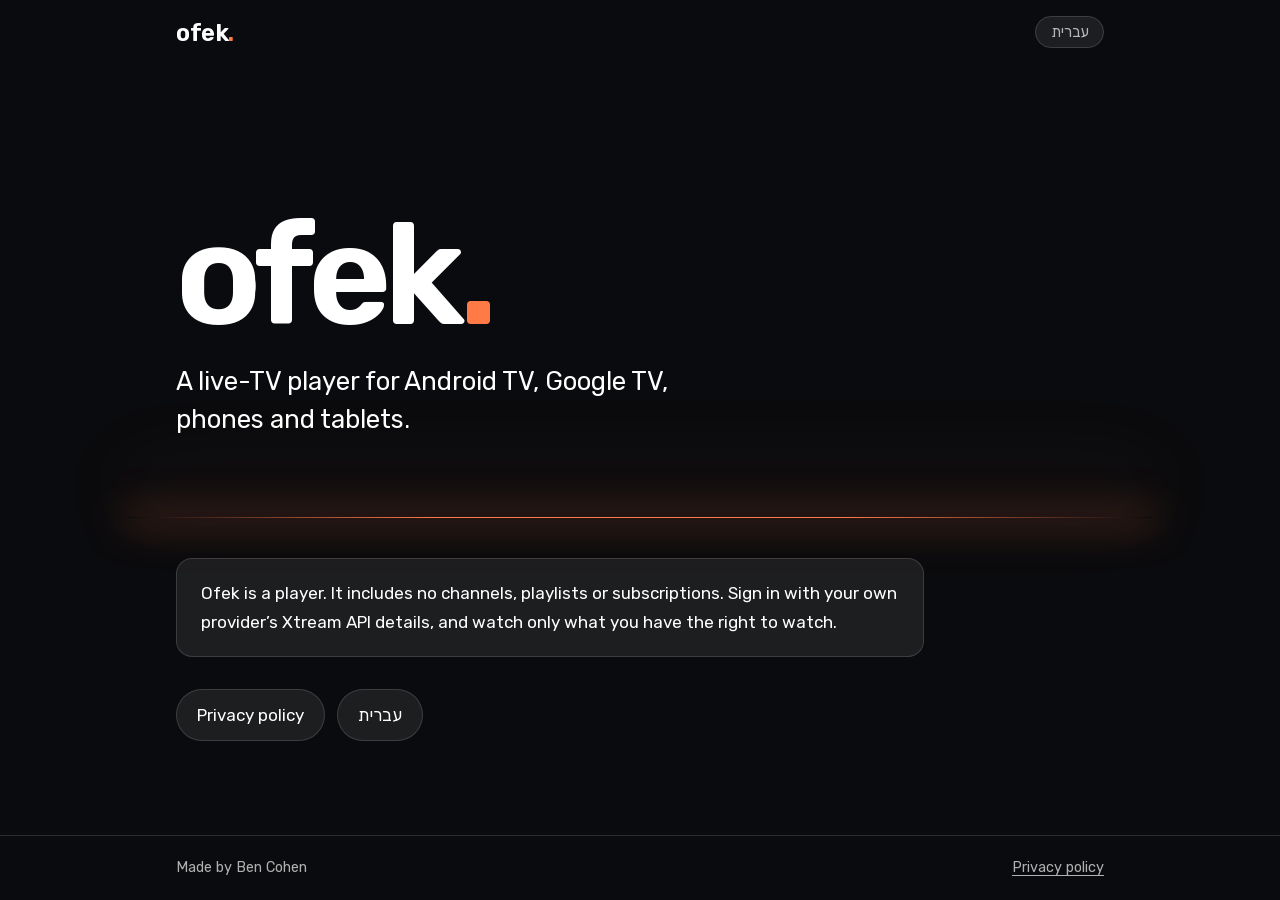
==== index.html @ db19d22c "Publish Ofek site: home and privacy policy in English and Hebrew Co-Authored-By: Claude Opus 5.5 <no" ====
<!DOCTYPE html>
<html lang="en">
<head>
<meta charset="utf-8">
<meta name="viewport" content="width=device-width, initial-scale=1">
<title>Ofek</title>
<meta name="description" content="Ofek is a live-TV player for Android TV, Google TV, phones and tablets. It includes no channels.">
<meta name="theme-color" content="#0A0B0E">
<link rel="alternate" hreflang="he" href="he/">
<link rel="preload" href="assets/fonts/rubik-latin.woff2" as="font" type="font/woff2" crossorigin>
<link rel="stylesheet" href="assets/site.css">
</head>
<body>
<header class="bar">
<a class="mark" dir="ltr" href="./" aria-label="Ofek">ofek<i>.</i></a>
<nav class="lang" aria-label="Language"><a href="he/" hreflang="he" lang="he">עברית</a></nav>
</header>
<main>
<section class="hero">
<h1>ofek<i>.</i></h1>
<p class="lead">A live-TV player for Android TV, Google TV, phones and tablets.</p>
</section>
<div class="note"><p>Ofek is a player. It includes no channels, playlists or subscriptions. Sign in with your own provider’s Xtream API details, and watch only what you have the right to watch.</p></div>
<ul class="links">
<li><a href="privacy/">Privacy policy</a></li>
<li><a href="he/" hreflang="he" lang="he">עברית</a></li>
</ul>
</main>
<footer><div><span>Made by Ben Cohen</span><a href="privacy/">Privacy policy</a></div></footer>
</body>
</html>
---- assets/site.css ----
@font-face{font-family:Rubik;font-style:normal;font-weight:400 700;font-display:swap;
  src:url(fonts/rubik-latin.woff2) format("woff2");
  unicode-range:U+0000-00FF,U+0131,U+0152-0153,U+02BB-02BC,U+02C6,U+02DA,U+02DC,U+0304,U+0308,U+0329,U+2000-206F,U+20AC,U+2122,U+2191,U+2193,U+2212,U+2215,U+FEFF,U+FFFD}
@font-face{font-family:Rubik;font-style:normal;font-weight:400 700;font-display:swap;
  src:url(fonts/rubik-hebrew.woff2) format("woff2");
  unicode-range:U+0307-0308,U+0590-05FF,U+200C-2010,U+20AA,U+25CC,U+FB1D-FB4F}

:root{
  --night:#0A0B0E;
  --glass:rgba(255,255,255,.08);
  --line:rgba(255,255,255,.14);
  --ember:#FF7A45;
  --text:#fff;
  --text-2:rgba(255,255,255,.68);
  --measure:68ch;
}
*{box-sizing:border-box}
html{background:var(--night);color-scheme:dark;-webkit-text-size-adjust:100%}
body{margin:0;min-height:100vh;display:flex;flex-direction:column;
  background:var(--night);color:var(--text);
  font:400 1.0625rem/1.7 Rubik,system-ui,sans-serif;
  font-variant-numeric:tabular-nums;text-rendering:optimizeLegibility}
a{color:var(--ember);text-underline-offset:.2em;text-decoration-thickness:1px}
a:hover{text-decoration-thickness:2px}
:focus-visible{outline:2px solid var(--ember);outline-offset:3px;border-radius:4px}

.bar{display:flex;justify-content:space-between;align-items:center;
  gap:1rem;padding:1.25rem clamp(1.25rem,5vw,3rem);max-width:64rem;width:100%;margin:0 auto}
.mark{font-weight:600;font-size:1.5rem;letter-spacing:-.02em;color:var(--text);text-decoration:none;line-height:1}
.mark i{font-style:normal;color:var(--ember)}
.lang{font-size:.95rem}
.lang a{color:var(--text-2);text-decoration:none;padding:.4rem .9rem;border:1px solid var(--line);
  border-radius:999px;background:var(--glass)}
.lang a:hover{color:var(--text);border-color:var(--ember)}

main{flex:1;width:100%;max-width:64rem;margin:0 auto;padding:0 clamp(1.25rem,5vw,3rem) 4rem}

/* Home: the horizon is the one memorable thing */
.hero{position:relative;padding:clamp(4rem,14vw,9rem) 0 clamp(3rem,8vw,5rem);margin-bottom:2.5rem}
.hero h1{font-size:clamp(4rem,16vw,9rem);font-weight:600;letter-spacing:-.05em;line-height:.9;margin:0 0 1.5rem}
.hero h1 i{font-style:normal;color:var(--ember)}
.hero p.lead{font-size:clamp(1.2rem,2.6vw,1.6rem);line-height:1.45;max-width:30ch;margin:0;color:var(--text)}
.hero::after{content:"";position:absolute;inset-inline:calc(-1 * clamp(1.25rem,5vw,3rem));bottom:0;height:1px;
  background:linear-gradient(90deg,transparent,var(--ember) 30%,var(--ember) 70%,transparent);
  box-shadow:0 0 40px 6px rgba(255,122,69,.35),0 -30px 90px 10px rgba(255,122,69,.12)}

.note{background:var(--glass);border:1px solid var(--line);border-radius:16px;
  padding:1.25rem 1.5rem;max-width:var(--measure);margin:0 0 2rem}
.note p{margin:0}
.links{display:flex;flex-wrap:wrap;gap:.75rem;padding:0;margin:0;list-style:none}
.links a{display:inline-block;padding:.65rem 1.25rem;border-radius:999px;background:var(--glass);
  border:1px solid var(--line);color:var(--text);text-decoration:none}
.links a:hover{border-color:var(--ember);color:var(--ember)}

/* Long-form */
.doc{max-width:var(--measure)}
.doc h1{font-size:clamp(2rem,6vw,3rem);line-height:1.1;letter-spacing:-.03em;font-weight:600;margin:1.5rem 0 .5rem}
.doc .meta{color:var(--text-2);margin:0 0 2rem}
.doc h2{font-size:1.35rem;line-height:1.3;font-weight:600;margin:2.5rem 0 .5rem}
.doc p,.doc ul{margin:0 0 1rem}
.doc ul{padding-inline-start:1.25rem}
.doc li{margin-bottom:.5rem}
.doc li::marker{color:var(--ember)}
.doc .summary{font-size:1.2rem;line-height:1.5;border-inline-start:3px solid var(--ember);
  padding-inline-start:1rem;margin:0 0 2rem}
[dir=rtl] .latin{unicode-bidi:isolate;direction:ltr}

footer{border-top:1px solid var(--line);color:var(--text-2);font-size:.9rem}
footer div{max-width:64rem;margin:0 auto;padding:1.25rem clamp(1.25rem,5vw,3rem);
  display:flex;flex-wrap:wrap;gap:.5rem 1.5rem;justify-content:space-between}
footer a{color:var(--text-2)}
footer a:hover{color:var(--ember)}

@media (prefers-reduced-motion:no-preference){
  .hero::after{animation:rise 1.4s ease-out both}
  @keyframes rise{from{opacity:0;transform:scaleX(.2)}to{opacity:1;transform:none}}
}
@media (forced-colors:active){.hero::after{background:CanvasText;box-shadow:none}}
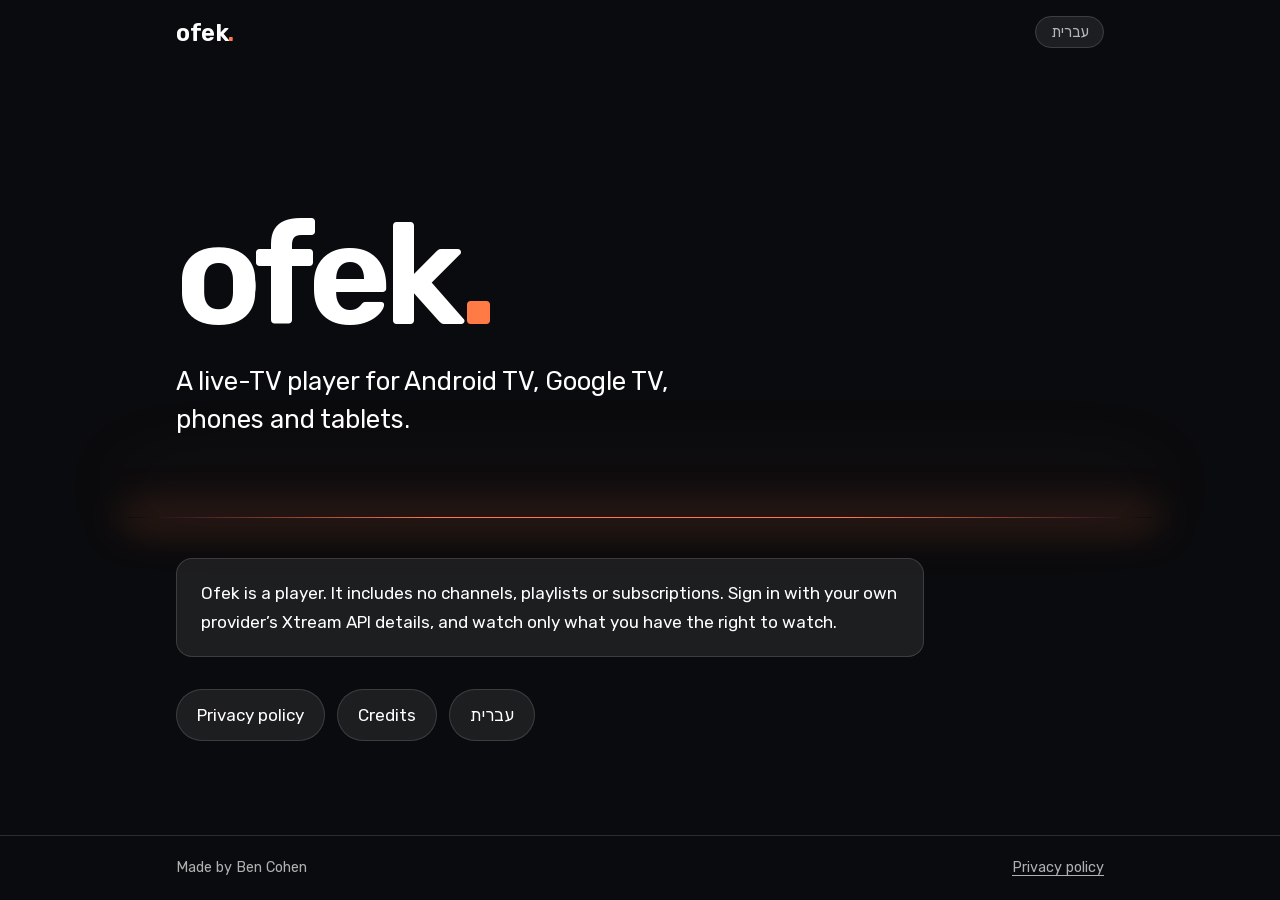
==== commit a06a1f9a: "Add demo video excerpts (CC BY 3.0, Blender Foundation) and credits pages Co-Authored-By: Claude Opu" ====
--- a/index.html
+++ b/index.html
@@ -23,6 +23,7 @@
 <div class="note"><p>Ofek is a player. It includes no channels, playlists or subscriptions. Sign in with your own provider’s Xtream API details, and watch only what you have the right to watch.</p></div>
 <ul class="links">
 <li><a href="privacy/">Privacy policy</a></li>
+<li><a href="credits/">Credits</a></li>
 <li><a href="he/" hreflang="he" lang="he">עברית</a></li>
 </ul>
 </main>
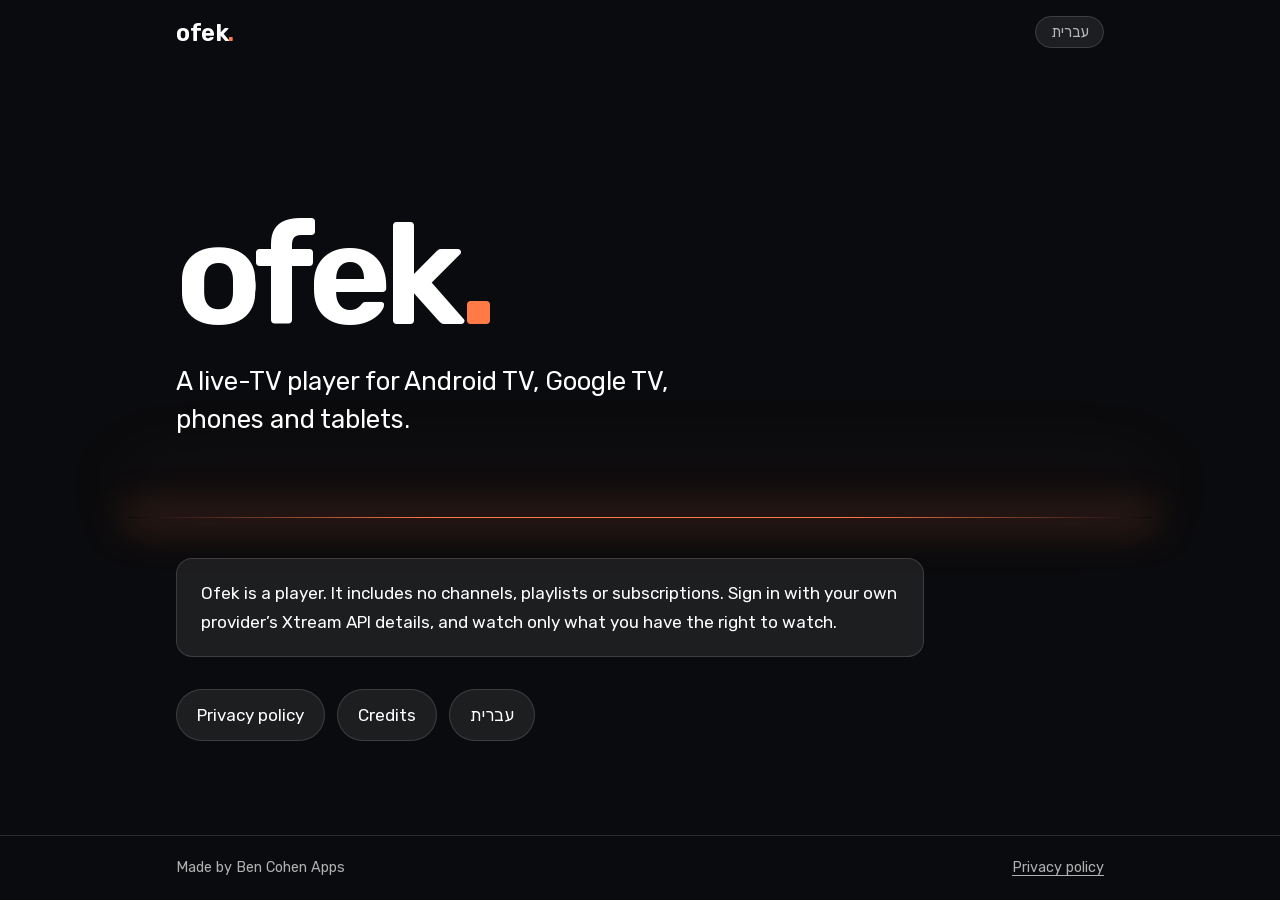
==== commit 3a2bc31a: "Name the developer as Ben Cohen Apps, as on Google Play Co-Authored-By: Claude Opus 5.5 <noreply@ant" ====
--- a/index.html
+++ b/index.html
@@ -27,6 +27,6 @@
 <li><a href="he/" hreflang="he" lang="he">עברית</a></li>
 </ul>
 </main>
-<footer><div><span>Made by Ben Cohen</span><a href="privacy/">Privacy policy</a></div></footer>
+<footer><div><span>Made by Ben Cohen Apps</span><a href="privacy/">Privacy policy</a></div></footer>
 </body>
 </html>
